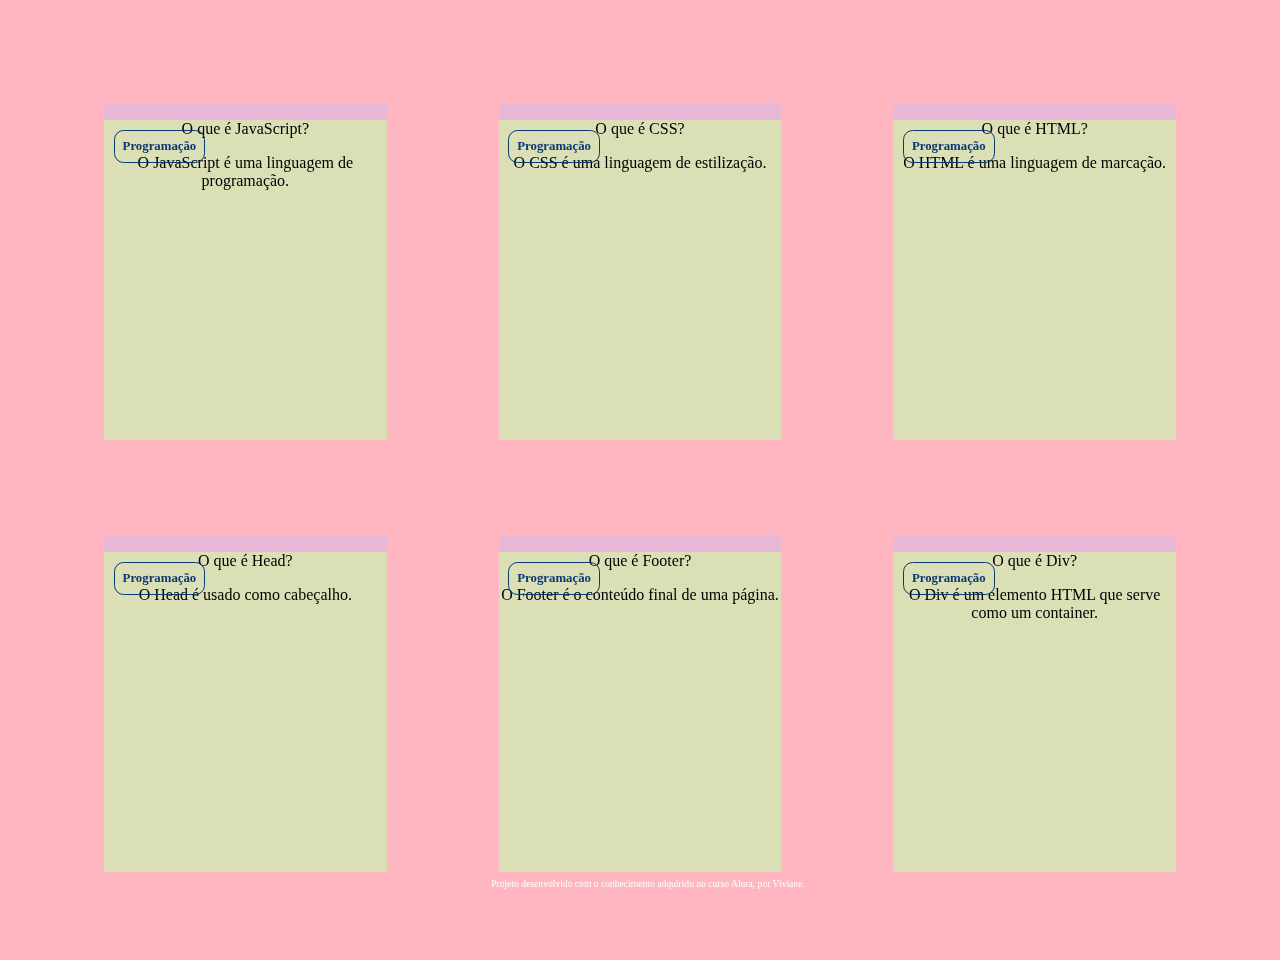
==== index1.html @ 6568dca1 "s" ====
<!DOCTYPE html>
<html lang="pt-br">
<head>
    <meta charset="UTF-8">
    <meta name="viewport" content="width=device-width, initial-scale=1.0">
    <link rel="stylesheet" href="assets/style.css">
    <title>Flashcard</title>
</head>
<body>
    <main>
        <section id="container">
            <article class="cartao">
                <div class="cartao__conteudo">
                    <h3>Programação</h3>
                    <div class=”cartao__conteudo__pergunta”>
                      <p>  O que é JavaScript?</p>
                    </div>
                    <div class=”cartao__conteudo__resposta”>
                       <p> O JavaScript é uma linguagem de programação.</p>
                    </div>
                </div>
            </article>

            <article class="cartao">
                <div class="cartao__conteudo">
                    <h3>Programação</h3>
                    <div class=”cartao__conteudo__pergunta”>
                       <p>O que é CSS?</p>
                    </div>
                    <div class=”cartao__conteudo__resposta”>
                        <p>O CSS é uma linguagem de estilização.</p>
                    </div>
                </div>
            </article>

            <article class="cartao">
                <div class="cartao__conteudo">
                    <h3>Programação</h3>
                    <div class=”cartao__conteudo__pergunta”>
                       <p> O que é HTML?</p>
                    </div>
                    <div class=”cartao__conteudo__resposta”>
                       <p> O HTML é uma linguagem de marcação.</p>
                    </div>
                </div>
            </article>


          <article class="cartao">
                <div class="cartao__conteudo">
                    <h3>Programação</h3>
                    <div class=”cartao__conteudo__pergunta”>
                        <p>O que é Head?</p>
                    </div>
                    <div class=”cartao__conteudo__resposta”>
                       <p>O Head é usado como cabeçalho.</p>
                    </div>
                </div>
            </article>

            <article class="cartao">
                <div class="cartao__conteudo">
                    <h3>Programação</h3>
                    <div class=”cartao__conteudo__pergunta”>
                        <p>O que é Footer?</p>
                    </div>
                    <div class=”cartao__conteudo__resposta”>
                       <p> O Footer é o conteúdo final de uma página.</p>
                    </div>
                </div>
            </article>

            <article class="cartao">
            <div class="cartao__conteudo">
                <h3>Programação</h3>
                <div class=”cartao__conteudo__pergunta”>
                   <p>O que é Div?</p>
                </div>
                <div class=”cartao__conteudo__resposta”>
                   <p>O Div é um elemento HTML que serve como um container.</p>
                </div>
            </div>
        </article>


        </section>

    </main>

    <footer>
        <p>Projeto desenvolvido com o conhecimento adquirido no curso Alura, por Viviane.</p>

    </footer>  
    <script src="app.js"></script>
    <script src="perguntas.js"></script>
</body>
</html>
---- assets/style.css ----
:root {
    --text-color: #0a3870;
    --card-front-color: #dbdfb6;
    --card-back-color: #662069;
    }


body {
    background-color:lightpink
}

#container {
    display:flex ;
    flex-wrap: wrap;/* quebra de linha automática*/
    justify-content: space-between; /*justificar o conteúdo*/
    padding: 4rem; /*centralizar o conteúdo do cartão*/
    gap: 3rem;
}
/**/
.cartao {
    margin: 2rem 2rem;
    background-color: #e8b8d9;
    height: 20rem;
    flex-grow: 1;
    flex-basis: calc(33% - 6rem);
}

.cartao__conteudo {
    background-color: var(--card-front-color);
    text-align: center;
    height: 100%;
    transform-style: preserve-3d;
    transition: transform 300ms ease-in-out;
}

.cartao__conteudo h3 {
    color: var(--text-color);
    border: 1px solid var(--text-color);
    text-align: left;
    padding: 0.5rem;
    position: absolute;
    margin: 0.6rem;
    border-radius: 0.6rem;
    font-size: 1vw;
    backface-visibility: hidden;
    }

.cartao__conteudo__pergunta p {
    color: var(--text-color);
    font-weight: 500;
    padding-top: 4rem;
}

.cartao__conteudo__resposta p {
    color: var(--card-back-color);
    font-weight: 700;
    padding: 0.5rem;
}

.cartao:hover .cartao__conteudo {
    transform: rotateY(180deg);
}

.cartao__conteudo__pergunta,
.cartao__conteudo__resposta {
    backface-visibility: hidden;
}

.cartao__conteudo__resposta {
    transform: rotateY(180deg);
}



footer {
    background-color: rgba(0, 0, 0, 0);
    color: white;
    bottom:0;
    position:fixed;
    width:100%;
    height:2rem;
}

footer p{
    text-align: center;
    font-size: 0.6rem;
    margin-top: 0,5rem;
}
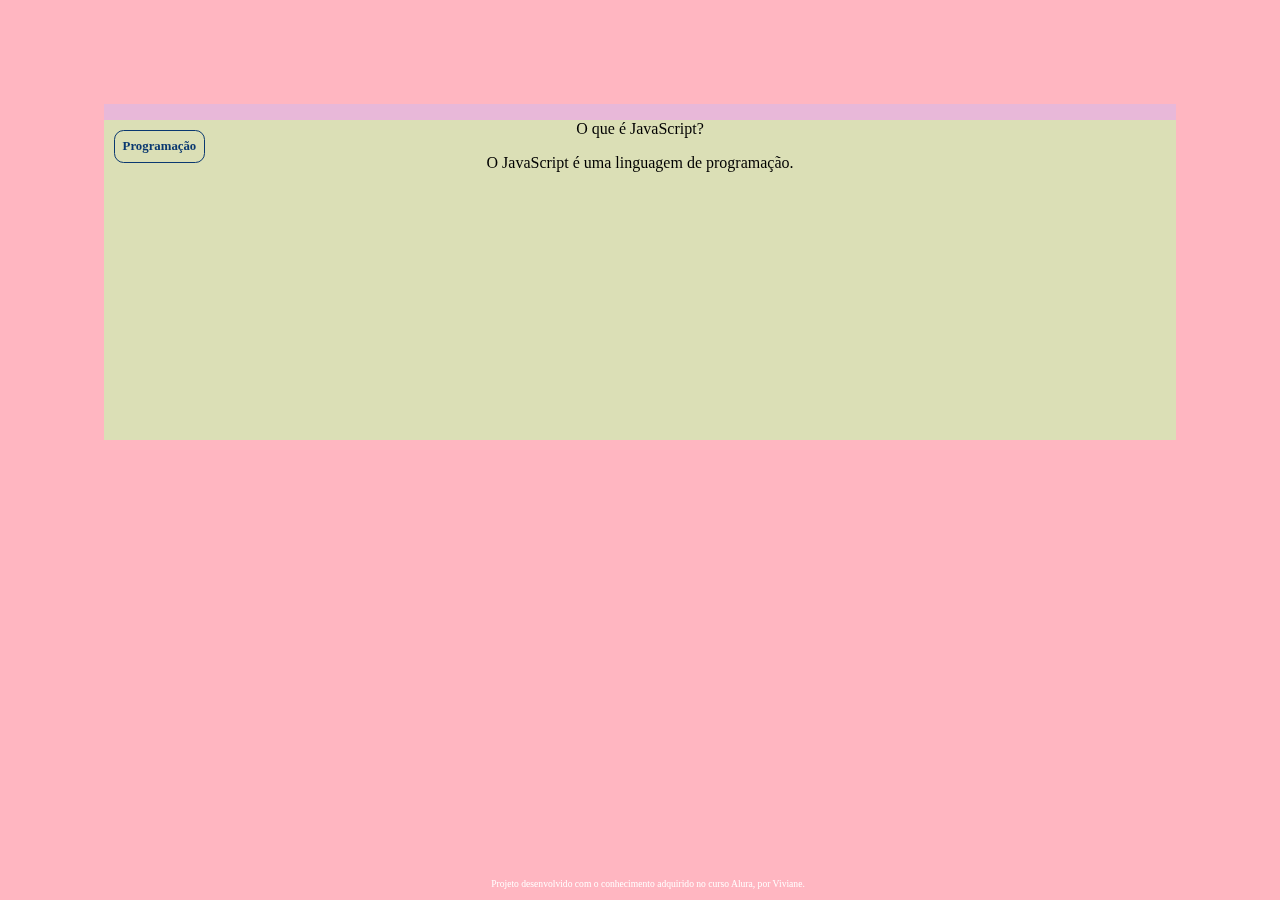
==== commit 1968e089: "s" ====
--- a/index1.html
+++ b/index1.html
@@ -20,69 +20,6 @@
                     </div>
                 </div>
             </article>
-
-            <article class="cartao">
-                <div class="cartao__conteudo">
-                    <h3>Programação</h3>
-                    <div class=”cartao__conteudo__pergunta”>
-                       <p>O que é CSS?</p>
-                    </div>
-                    <div class=”cartao__conteudo__resposta”>
-                        <p>O CSS é uma linguagem de estilização.</p>
-                    </div>
-                </div>
-            </article>
-
-            <article class="cartao">
-                <div class="cartao__conteudo">
-                    <h3>Programação</h3>
-                    <div class=”cartao__conteudo__pergunta”>
-                       <p> O que é HTML?</p>
-                    </div>
-                    <div class=”cartao__conteudo__resposta”>
-                       <p> O HTML é uma linguagem de marcação.</p>
-                    </div>
-                </div>
-            </article>
-
-
-          <article class="cartao">
-                <div class="cartao__conteudo">
-                    <h3>Programação</h3>
-                    <div class=”cartao__conteudo__pergunta”>
-                        <p>O que é Head?</p>
-                    </div>
-                    <div class=”cartao__conteudo__resposta”>
-                       <p>O Head é usado como cabeçalho.</p>
-                    </div>
-                </div>
-            </article>
-
-            <article class="cartao">
-                <div class="cartao__conteudo">
-                    <h3>Programação</h3>
-                    <div class=”cartao__conteudo__pergunta”>
-                        <p>O que é Footer?</p>
-                    </div>
-                    <div class=”cartao__conteudo__resposta”>
-                       <p> O Footer é o conteúdo final de uma página.</p>
-                    </div>
-                </div>
-            </article>
-
-            <article class="cartao">
-            <div class="cartao__conteudo">
-                <h3>Programação</h3>
-                <div class=”cartao__conteudo__pergunta”>
-                   <p>O que é Div?</p>
-                </div>
-                <div class=”cartao__conteudo__resposta”>
-                   <p>O Div é um elemento HTML que serve como um container.</p>
-                </div>
-            </div>
-        </article>
-
-
         </section>
 
     </main>
--- a/assets/style.css
+++ b/assets/style.css
@@ -85,4 +85,23 @@
     text-align: center;
     font-size: 0.6rem;
     margin-top: 0,5rem;
-}+}
+
+@media (max-width: 560px) {
+
+    body {
+        background: url('img/bd-mobile.webp');
+    }
+
+    .cartao {
+        flex: 1 0 calc(100% - 1rem);
+    }
+    
+    .cartao__conteudo h3 {
+        font-size: 3vw;
+    }
+    
+    .cartao__conteudo p {
+        font-size: 3.8vw;
+    }
+}
